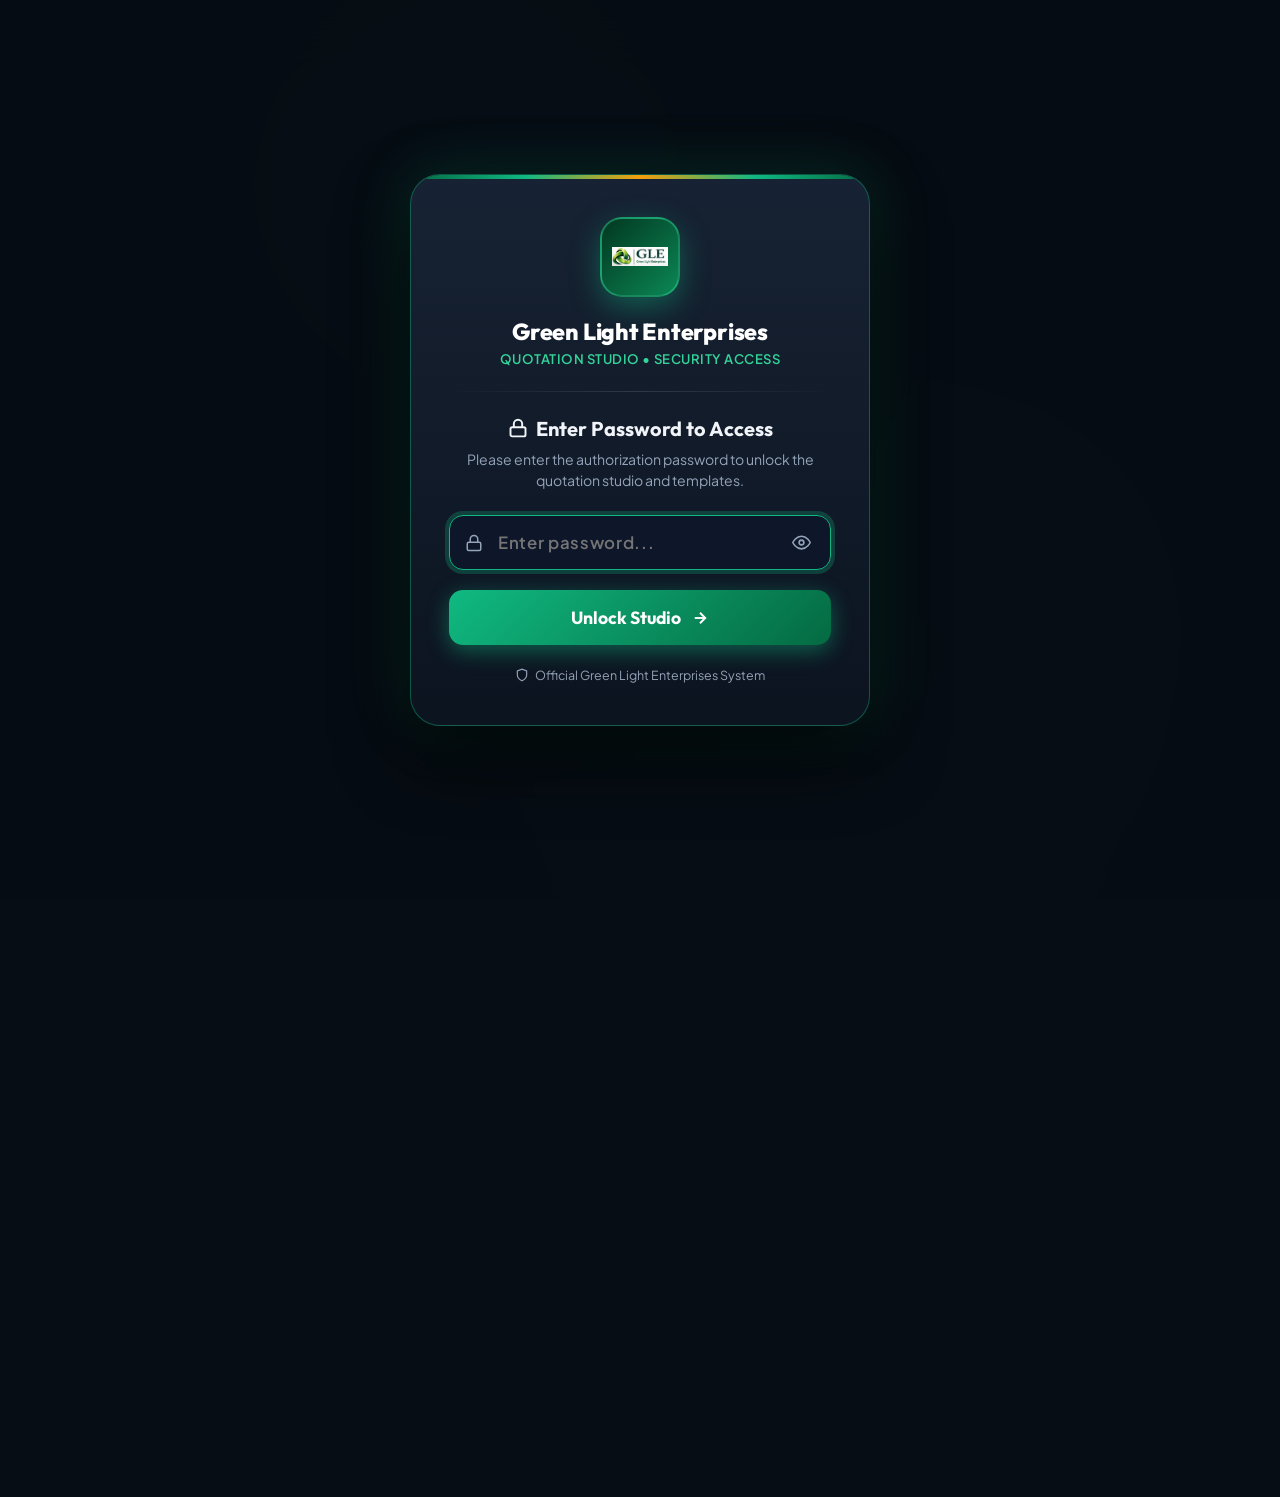
==== index.html @ 0f8c44bc "Add files via upload" ====
<!DOCTYPE html>
<html lang="en">
<head>
  <meta charset="UTF-8">
  <meta name="viewport" content="width=device-width, initial-scale=1.0">
  <title>Green Light Enterprises - Quotation Studio</title>
  <link rel="preconnect" href="https://fonts.googleapis.com">
  <link rel="preconnect" href="https://fonts.gstatic.com" crossorigin>
  <link href="https://fonts.googleapis.com/css2?family=Outfit:wght@400;500;600;700;800;900&family=Plus+Jakarta+Sans:wght@300;400;500;600;700;800&display=swap" rel="stylesheet">
  <script src="auth.js"></script>
  <style>
    :root {
      --primary-900: #023821;
      --primary-800: #044d2e;
      --primary-700: #056a42;
      --primary-600: #0b8754;
      --primary-500: #10b981;
      --primary-400: #34d399;
      --primary-300: #6ee7b7;
      --primary-100: #d1fae5;
      --primary-50: #ecfdf5;

      --accent-gold: #f59e0b;
      --accent-gold-light: #fef3c7;
      --accent-cyan: #06b6d4;

      --slate-950: #070d14;
      --slate-900: #0f172a;
      --slate-800: #1e293b;
      --slate-700: #334155;
      --slate-600: #475569;
      --slate-400: #94a3b8;
      --slate-300: #cbd5e1;
      --slate-100: #f1f5f9;
      --white: #ffffff;

      --font-heading: 'Outfit', -apple-system, BlinkMacSystemFont, 'Segoe UI', Roboto, sans-serif;
      --font-body: 'Plus Jakarta Sans', -apple-system, BlinkMacSystemFont, 'Segoe UI', Roboto, sans-serif;

      --radius-sm: 8px;
      --radius-md: 14px;
      --radius-lg: 22px;
      --radius-xl: 30px;
      --radius-full: 9999px;
    }

    *, *::before, *::after {
      box-sizing: border-box;
      margin: 0;
      padding: 0;
    }

    body {
      font-family: var(--font-body);
      background-color: var(--slate-950);
      color: var(--slate-100);
      min-height: 100vh;
      display: flex;
      flex-direction: column;
      overflow-x: hidden;
      position: relative;
      -webkit-font-smoothing: antialiased;
    }

    /* Ambient Dynamic Glowing Background */
    .bg-mesh {
      position: fixed;
      inset: 0;
      z-index: 0;
      pointer-events: none;
      overflow: hidden;
    }

    .glow-orb {
      position: absolute;
      border-radius: 50%;
      filter: blur(100px);
      opacity: 0.35;
      animation: floatPulse 12s ease-in-out infinite alternate;
    }

    .glow-orb-1 {
      top: -10%;
      left: 15%;
      width: 550px;
      height: 550px;
      background: radial-gradient(circle, #056a42 0%, #022917 70%);
    }

    .glow-orb-2 {
      bottom: -15%;
      right: 10%;
      width: 650px;
      height: 650px;
      background: radial-gradient(circle, #0b8754 0%, #064e3b 60%);
      animation-delay: -5s;
    }

    .glow-orb-3 {
      top: 40%;
      left: 65%;
      width: 400px;
      height: 400px;
      background: radial-gradient(circle, rgba(16, 185, 129, 0.4) 0%, transparent 70%);
      animation-delay: -8s;
    }

    .grid-overlay {
      position: absolute;
      inset: 0;
      background-image: 
        linear-gradient(rgba(255, 255, 255, 0.03) 1px, transparent 1px),
        linear-gradient(90deg, rgba(255, 255, 255, 0.03) 1px, transparent 1px);
      background-size: 40px 40px;
      mask-image: radial-gradient(ellipse at center, rgba(0, 0, 0, 0.8) 0%, transparent 80%);
      -webkit-mask-image: radial-gradient(ellipse at center, rgba(0, 0, 0, 0.8) 0%, transparent 80%);
    }

    @keyframes floatPulse {
      0% { transform: translate(0, 0) scale(1); }
      50% { transform: translate(30px, 20px) scale(1.08); }
      100% { transform: translate(-20px, 40px) scale(0.95); }
    }

    /* ==========================================================================
       1. SECURITY LOCK SCREEN (COMES FIRST)
       ========================================================================== */
    .lock-screen-wrapper {
      position: fixed;
      inset: 0;
      z-index: 99999;
      background: rgba(7, 13, 20, 0.96);
      backdrop-filter: blur(35px);
      -webkit-backdrop-filter: blur(35px);
      display: flex;
      align-items: center;
      justify-content: center;
      padding: 24px;
      transition: all 0.45s cubic-bezier(0.16, 1, 0.3, 1);
    }

    .lock-screen-wrapper.hidden {
      opacity: 0;
      visibility: hidden;
      pointer-events: none;
      transform: scale(1.05);
    }

    .lock-card {
      width: 100%;
      max-width: 460px;
      background: linear-gradient(180deg, rgba(24, 36, 54, 0.95) 0%, rgba(12, 20, 32, 0.98) 100%);
      border: 1px solid rgba(16, 185, 129, 0.4);
      border-radius: var(--radius-xl);
      padding: 42px 38px;
      text-align: center;
      box-shadow: 0 30px 70px rgba(0, 0, 0, 0.8), 0 0 60px rgba(16, 185, 129, 0.22);
      position: relative;
      overflow: hidden;
      animation: popIn 0.4s cubic-bezier(0.16, 1, 0.3, 1);
    }

    @keyframes popIn {
      from { opacity: 0; transform: translateY(20px) scale(0.95); }
      to { opacity: 1; transform: translateY(0) scale(1); }
    }

    .lock-card::before {
      content: '';
      position: absolute;
      top: 0;
      left: 0;
      right: 0;
      height: 4px;
      background: linear-gradient(90deg, #056a42, #10b981, #f59e0b, #10b981, #056a42);
    }

    .lock-logo-badge {
      width: 80px;
      height: 80px;
      margin: 0 auto 20px;
      border-radius: 22px;
      background: linear-gradient(135deg, #023821, #0b8754);
      border: 2px solid rgba(52, 211, 153, 0.45);
      display: flex;
      align-items: center;
      justify-content: center;
      padding: 10px;
      box-shadow: 0 10px 30px rgba(16, 185, 129, 0.4);
    }

    .lock-logo-badge img {
      max-width: 100%;
      max-height: 100%;
      object-fit: contain;
    }

    .lock-brand-name {
      font-family: var(--font-heading);
      font-size: 1.45rem;
      font-weight: 800;
      color: #fff;
      letter-spacing: -0.01em;
      margin-bottom: 4px;
    }

    .lock-brand-sub {
      font-size: 0.82rem;
      color: var(--primary-400);
      font-weight: 600;
      letter-spacing: 0.04em;
      text-transform: uppercase;
      margin-bottom: 24px;
    }

    .lock-divider {
      height: 1px;
      background: linear-gradient(90deg, transparent, rgba(255, 255, 255, 0.12), transparent);
      margin-bottom: 24px;
    }

    .lock-headline {
      font-family: var(--font-heading);
      font-size: 1.25rem;
      font-weight: 700;
      color: #f1f5f9;
      margin-bottom: 8px;
      display: flex;
      align-items: center;
      justify-content: center;
      gap: 8px;
    }

    .lock-desc {
      font-size: 0.88rem;
      color: var(--slate-400);
      line-height: 1.5;
      margin-bottom: 24px;
    }

    .lock-input-group {
      margin-bottom: 20px;
      text-align: left;
    }

    .lock-input-wrapper {
      position: relative;
      display: flex;
      align-items: center;
    }

    .lock-input-icon {
      position: absolute;
      left: 16px;
      color: var(--slate-400);
      display: flex;
      align-items: center;
      pointer-events: none;
    }

    .lock-input {
      width: 100%;
      padding: 16px 50px 16px 48px;
      background: rgba(15, 23, 42, 0.9);
      border: 1.5px solid rgba(255, 255, 255, 0.16);
      border-radius: var(--radius-md);
      color: #ffffff;
      font-family: var(--font-body);
      font-size: 1.05rem;
      font-weight: 600;
      outline: none;
      transition: all 0.25s ease;
      letter-spacing: 0.04em;
    }

    .lock-input:focus {
      border-color: var(--primary-500);
      background: rgba(15, 23, 42, 0.98);
      box-shadow: 0 0 0 4px rgba(16, 185, 129, 0.25);
    }

    .lock-input.is-error {
      border-color: #ef4444;
      box-shadow: 0 0 0 4px rgba(239, 68, 68, 0.25);
      animation: shake 0.4s ease;
    }

    .lock-toggle-visibility {
      position: absolute;
      right: 14px;
      background: transparent;
      border: none;
      color: var(--slate-400);
      cursor: pointer;
      display: flex;
      align-items: center;
      padding: 6px;
      transition: color 0.2s ease;
    }

    .lock-toggle-visibility:hover {
      color: #ffffff;
    }

    .lock-error-text {
      display: none;
      margin-top: 10px;
      padding: 8px 12px;
      background: rgba(239, 68, 68, 0.15);
      border: 1px solid rgba(239, 68, 68, 0.35);
      border-radius: var(--radius-sm);
      font-size: 0.84rem;
      color: #fca5a5;
      font-weight: 600;
      align-items: center;
      gap: 8px;
    }

    .lock-submit-btn {
      width: 100%;
      padding: 16px;
      border-radius: var(--radius-md);
      border: none;
      background: linear-gradient(135deg, #10b981, #056a42);
      color: #ffffff;
      font-family: var(--font-heading);
      font-size: 1.1rem;
      font-weight: 700;
      cursor: pointer;
      display: flex;
      align-items: center;
      justify-content: center;
      gap: 10px;
      box-shadow: 0 6px 22px rgba(16, 185, 129, 0.45);
      transition: all 0.25s ease;
    }

    .lock-submit-btn:hover {
      background: linear-gradient(135deg, #34d399, #044d2e);
      box-shadow: 0 8px 28px rgba(16, 185, 129, 0.6);
      transform: translateY(-2px);
    }

    .lock-submit-btn:active {
      transform: translateY(0);
    }

    .lock-footer-info {
      margin-top: 22px;
      font-size: 0.78rem;
      color: var(--slate-400);
      display: flex;
      align-items: center;
      justify-content: center;
      gap: 6px;
    }

    @keyframes shake {
      0%, 100% { transform: translateX(0); }
      20%, 60% { transform: translateX(-8px); }
      40%, 80% { transform: translateX(8px); }
    }

    /* ==========================================================================
       2. MAIN APPLICATION CONTENT (SHOWN AFTER UNLOCK)
       ========================================================================== */
    .app-wrapper {
      position: relative;
      z-index: 1;
      width: 100%;
      max-width: 1240px;
      margin: 0 auto;
      padding: 32px 24px 48px;
      display: flex;
      flex-direction: column;
      flex: 1;
      opacity: 0;
      visibility: hidden;
      transform: translateY(15px);
      transition: opacity 0.5s ease, transform 0.5s ease, visibility 0.5s ease;
    }

    .app-wrapper.is-visible {
      opacity: 1;
      visibility: visible;
      transform: translateY(0);
    }

    /* Top Navigation / Brand Header */
    .top-header {
      display: flex;
      justify-content: space-between;
      align-items: center;
      padding: 16px 24px;
      background: rgba(15, 23, 42, 0.65);
      border: 1px solid rgba(255, 255, 255, 0.08);
      border-radius: var(--radius-lg);
      backdrop-filter: blur(20px);
      -webkit-backdrop-filter: blur(20px);
      box-shadow: 0 10px 30px rgba(0, 0, 0, 0.35);
      margin-bottom: 40px;
    }

    .brand-group {
      display: flex;
      align-items: center;
      gap: 16px;
    }

    .brand-logo-container {
      width: 48px;
      height: 48px;
      border-radius: var(--radius-md);
      background: linear-gradient(135deg, #023821, #0b8754);
      display: flex;
      align-items: center;
      justify-content: center;
      border: 1px solid rgba(52, 211, 153, 0.3);
      padding: 6px;
      box-shadow: 0 4px 15px rgba(16, 185, 129, 0.3);
    }

    .brand-logo-container img {
      max-width: 100%;
      max-height: 100%;
      object-fit: contain;
    }

    .brand-meta h2 {
      font-family: var(--font-heading);
      font-size: 1.25rem;
      font-weight: 700;
      color: #fff;
      letter-spacing: -0.01em;
      display: flex;
      align-items: center;
      gap: 8px;
    }

    .brand-meta p {
      font-size: 0.8rem;
      color: var(--primary-400);
      font-weight: 500;
      letter-spacing: 0.02em;
    }

    .header-actions-wrap {
      display: flex;
      align-items: center;
      gap: 12px;
    }

    .header-badge {
      display: inline-flex;
      align-items: center;
      gap: 8px;
      padding: 8px 16px;
      border-radius: var(--radius-full);
      background: rgba(16, 185, 129, 0.12);
      border: 1px solid rgba(16, 185, 129, 0.3);
      color: var(--primary-300);
      font-size: 0.82rem;
      font-weight: 600;
      letter-spacing: 0.02em;
    }

    .header-badge .live-dot {
      width: 8px;
      height: 8px;
      background: #10b981;
      border-radius: 50%;
      box-shadow: 0 0 10px #10b981;
      animation: pulseDot 2s infinite;
    }

    .lock-header-btn {
      display: inline-flex;
      align-items: center;
      gap: 6px;
      padding: 8px 14px;
      border-radius: var(--radius-full);
      background: rgba(239, 68, 68, 0.15);
      border: 1px solid rgba(239, 68, 68, 0.35);
      color: #fca5a5;
      font-family: var(--font-body);
      font-size: 0.82rem;
      font-weight: 600;
      cursor: pointer;
      transition: all 0.2s ease;
    }

    .lock-header-btn:hover {
      background: rgba(239, 68, 68, 0.25);
      border-color: #ef4444;
      color: #fff;
      transform: translateY(-1px);
    }

    @keyframes pulseDot {
      0%, 100% { opacity: 1; transform: scale(1); }
      50% { opacity: 0.4; transform: scale(1.3); }
    }

    /* Hero Section */
    .hero-center {
      text-align: center;
      max-width: 780px;
      margin: 0 auto 48px;
    }

    .hero-tag {
      display: inline-flex;
      align-items: center;
      gap: 8px;
      background: linear-gradient(90deg, rgba(5, 106, 66, 0.4), rgba(16, 185, 129, 0.15));
      border: 1px solid rgba(52, 211, 153, 0.3);
      color: var(--primary-300);
      font-size: 0.85rem;
      font-weight: 600;
      padding: 6px 18px;
      border-radius: var(--radius-full);
      text-transform: uppercase;
      letter-spacing: 0.06em;
      margin-bottom: 20px;
    }

    .hero-title {
      font-family: var(--font-heading);
      font-size: 3.2rem;
      font-weight: 800;
      line-height: 1.15;
      letter-spacing: -0.03em;
      color: #ffffff;
      margin-bottom: 18px;
    }

    .hero-title .gradient-text {
      background: linear-gradient(135deg, #ffffff 20%, #34d399 70%, #10b981 100%);
      -webkit-background-clip: text;
      -webkit-text-fill-color: transparent;
    }

    .hero-desc {
      font-size: 1.1rem;
      line-height: 1.65;
      color: var(--slate-400);
      font-weight: 400;
    }

    /* Keyboard Hint Notice */
    .keyboard-prompt {
      display: inline-flex;
      align-items: center;
      gap: 10px;
      background: rgba(30, 41, 59, 0.7);
      border: 1px solid rgba(255, 255, 255, 0.12);
      padding: 8px 18px;
      border-radius: var(--radius-full);
      font-size: 0.85rem;
      color: var(--slate-300);
      margin-top: 18px;
    }

    .kbd {
      display: inline-block;
      padding: 2px 8px;
      font-family: monospace;
      font-size: 0.85rem;
      font-weight: 700;
      color: #fff;
      background: rgba(16, 185, 129, 0.3);
      border: 1px solid rgba(16, 185, 129, 0.6);
      border-radius: 4px;
      box-shadow: 0 2px 0 rgba(0, 0, 0, 0.3);
    }

    /* Option Selection Cards Grid */
    .cards-grid {
      display: grid;
      grid-template-columns: repeat(2, 1fr);
      gap: 32px;
      margin-bottom: 48px;
    }

    /* Selection Card Styling */
    .option-card {
      position: relative;
      background: linear-gradient(180deg, rgba(22, 33, 50, 0.8) 0%, rgba(13, 22, 34, 0.95) 100%);
      border: 1px solid rgba(255, 255, 255, 0.1);
      border-radius: var(--radius-xl);
      padding: 36px 32px;
      display: flex;
      flex-direction: column;
      justify-content: space-between;
      backdrop-filter: blur(25px);
      -webkit-backdrop-filter: blur(25px);
      transition: all 0.35s cubic-bezier(0.16, 1, 0.3, 1);
      box-shadow: 0 15px 35px rgba(0, 0, 0, 0.4);
      text-decoration: none;
      color: inherit;
      cursor: pointer;
      overflow: hidden;
    }

    .option-card::before {
      content: '';
      position: absolute;
      top: 0;
      left: 0;
      right: 0;
      height: 4px;
      background: linear-gradient(90deg, transparent, var(--card-accent, #10b981), transparent);
      opacity: 0.6;
      transition: opacity 0.35s ease, height 0.35s ease;
    }

    .option-card.card-2 {
      --card-accent: #34d399;
    }

    .option-card.card-3 {
      --card-accent: #f59e0b;
      border-color: rgba(245, 158, 11, 0.3);
    }

    .option-card:hover {
      transform: translateY(-8px) scale(1.015);
      border-color: var(--card-accent, #10b981);
      box-shadow: 0 24px 50px rgba(0, 0, 0, 0.5), 0 0 40px rgba(16, 185, 129, 0.15);
    }

    .option-card.card-3:hover {
      box-shadow: 0 24px 50px rgba(0, 0, 0, 0.5), 0 0 40px rgba(245, 158, 11, 0.18);
    }

    .option-card:hover::before {
      opacity: 1;
      height: 6px;
    }

    /* Card Top Bar */
    .card-top {
      display: flex;
      justify-content: space-between;
      align-items: flex-start;
      margin-bottom: 24px;
    }

    .card-number-badge {
      width: 56px;
      height: 56px;
      border-radius: var(--radius-md);
      background: linear-gradient(135deg, rgba(2, 56, 33, 0.9), rgba(5, 106, 66, 0.9));
      border: 1px solid rgba(52, 211, 153, 0.35);
      display: flex;
      align-items: center;
      justify-content: center;
      font-family: var(--font-heading);
      font-size: 1.9rem;
      font-weight: 800;
      color: #fff;
      box-shadow: 0 6px 18px rgba(16, 185, 129, 0.25);
    }

    .card-3 .card-number-badge {
      background: linear-gradient(135deg, rgba(90, 50, 6, 0.9), rgba(180, 83, 9, 0.9));
      border-color: rgba(245, 158, 11, 0.45);
      box-shadow: 0 6px 18px rgba(245, 158, 11, 0.3);
    }

    .badge-pill {
      font-size: 0.78rem;
      font-weight: 700;
      text-transform: uppercase;
      letter-spacing: 0.08em;
      padding: 6px 14px;
      border-radius: var(--radius-full);
      background: rgba(255, 255, 255, 0.06);
      border: 1px solid rgba(255, 255, 255, 0.12);
      color: var(--slate-300);
    }

    .card-3 .badge-pill.popular {
      background: rgba(245, 158, 11, 0.15);
      border-color: rgba(245, 158, 11, 0.4);
      color: #fbbf24;
      display: flex;
      align-items: center;
      gap: 6px;
    }

    /* Card Details */
    .card-content-area {
      margin-bottom: 28px;
    }

    .card-title-row {
      display: flex;
      align-items: baseline;
      gap: 12px;
      margin-bottom: 10px;
    }

    .card-title {
      font-family: var(--font-heading);
      font-size: 1.85rem;
      font-weight: 700;
      color: #fff;
      letter-spacing: -0.02em;
    }

    .file-chip {
      font-family: monospace;
      font-size: 0.85rem;
      color: var(--primary-400);
      background: rgba(16, 185, 129, 0.12);
      padding: 3px 8px;
      border-radius: 6px;
      border: 1px solid rgba(16, 185, 129, 0.25);
    }

    .card-3 .file-chip {
      color: #fcd34d;
      background: rgba(245, 158, 11, 0.12);
      border-color: rgba(245, 158, 11, 0.3);
    }

    .card-description {
      font-size: 0.95rem;
      color: var(--slate-400);
      line-height: 1.6;
      margin-bottom: 24px;
    }

    /* Visual Document Mini Preview */
    .preview-doc-box {
      background: rgba(10, 16, 25, 0.85);
      border: 1px solid rgba(255, 255, 255, 0.08);
      border-radius: var(--radius-md);
      padding: 16px;
      margin-bottom: 24px;
      display: flex;
      flex-direction: column;
      gap: 10px;
    }

    .preview-header-sim {
      display: flex;
      justify-content: space-between;
      align-items: center;
      border-bottom: 1px solid rgba(255, 255, 255, 0.08);
      padding-bottom: 8px;
    }

    .sim-brand {
      display: flex;
      align-items: center;
      gap: 8px;
    }

    .sim-logo-dot {
      width: 12px;
      height: 12px;
      border-radius: 3px;
      background: var(--primary-500);
    }

    .sim-line {
      height: 8px;
      border-radius: 4px;
      background: rgba(255, 255, 255, 0.2);
    }

    .sim-line.w-40 { width: 40px; }
    .sim-line.w-80 { width: 80px; }
    .sim-line.w-120 { width: 120px; }

    .preview-items-stack {
      display: flex;
      flex-direction: column;
      gap: 8px;
    }

    .preview-row-item {
      display: flex;
      align-items: center;
      justify-content: space-between;
      background: rgba(255, 255, 255, 0.03);
      padding: 10px 14px;
      border-radius: var(--radius-sm);
      border-left: 3px solid var(--card-accent, #10b981);
      transition: background 0.2s ease;
    }

    .option-card:hover .preview-row-item {
      background: rgba(255, 255, 255, 0.06);
    }

    .item-spec-sim {
      display: flex;
      flex-direction: column;
      gap: 4px;
    }

    .item-label-txt {
      font-size: 0.82rem;
      font-weight: 600;
      color: #e2e8f0;
    }

    .item-sub-txt {
      font-size: 0.72rem;
      color: var(--slate-400);
    }

    .item-price-pill {
      font-family: var(--font-heading);
      font-size: 0.88rem;
      font-weight: 700;
      color: var(--primary-400);
      background: rgba(16, 185, 129, 0.12);
      padding: 4px 10px;
      border-radius: 6px;
    }

    .card-3 .item-price-pill {
      color: #fbbf24;
      background: rgba(245, 158, 11, 0.15);
    }

    /* Features List */
    .card-features-list {
      list-style: none;
      display: flex;
      flex-direction: column;
      gap: 10px;
      margin-bottom: 28px;
    }

    .card-features-list li {
      display: flex;
      align-items: center;
      gap: 10px;
      font-size: 0.88rem;
      color: var(--slate-300);
    }

    .card-features-list li svg {
      width: 18px;
      height: 18px;
      color: var(--card-accent, #10b981);
      flex-shrink: 0;
    }

    /* Big Action Button */
    .launch-btn {
      width: 100%;
      padding: 16px 24px;
      border-radius: var(--radius-md);
      font-family: var(--font-heading);
      font-size: 1.05rem;
      font-weight: 700;
      display: flex;
      align-items: center;
      justify-content: center;
      gap: 12px;
      background: linear-gradient(135deg, var(--primary-600), var(--primary-700));
      color: #ffffff;
      border: none;
      box-shadow: 0 4px 20px rgba(5, 106, 66, 0.4);
      transition: all 0.25s ease;
      position: relative;
      overflow: hidden;
    }

    .card-3 .launch-btn {
      background: linear-gradient(135deg, #d97706, #b45309);
      box-shadow: 0 4px 20px rgba(180, 83, 9, 0.4);
    }

    .option-card:hover .launch-btn {
      filter: brightness(1.15);
      box-shadow: 0 8px 25px rgba(16, 185, 129, 0.5);
      transform: translateY(-2px);
    }

    .card-3:hover .launch-btn {
      box-shadow: 0 8px 25px rgba(245, 158, 11, 0.5);
    }

    .launch-btn svg {
      transition: transform 0.25s ease;
    }

    .option-card:hover .launch-btn svg {
      transform: translateX(4px);
    }

    /* Bottom Features / Studio Banner */
    .studio-features-bar {
      background: rgba(15, 23, 42, 0.6);
      border: 1px solid rgba(255, 255, 255, 0.08);
      border-radius: var(--radius-lg);
      padding: 24px 32px;
      display: grid;
      grid-template-columns: repeat(4, 1fr);
      gap: 24px;
      backdrop-filter: blur(15px);
      -webkit-backdrop-filter: blur(15px);
    }

    .feature-point {
      display: flex;
      align-items: flex-start;
      gap: 14px;
    }

    .feature-icon-circle {
      width: 40px;
      height: 40px;
      border-radius: var(--radius-md);
      background: rgba(16, 185, 129, 0.12);
      border: 1px solid rgba(16, 185, 129, 0.25);
      color: var(--primary-400);
      display: flex;
      align-items: center;
      justify-content: center;
      flex-shrink: 0;
    }

    .feature-text h4 {
      font-family: var(--font-heading);
      font-size: 0.95rem;
      font-weight: 600;
      color: #fff;
      margin-bottom: 3px;
    }

    .feature-text p {
      font-size: 0.78rem;
      color: var(--slate-400);
      line-height: 1.45;
    }

    /* Footer */
    .studio-footer {
      text-align: center;
      margin-top: 40px;
      padding-top: 24px;
      border-top: 1px solid rgba(255, 255, 255, 0.06);
      color: var(--slate-400);
      font-size: 0.85rem;
    }

    .studio-footer p strong {
      color: #e2e8f0;
    }

    /* Responsive */
    @media (max-width: 900px) {
      .cards-grid {
        grid-template-columns: 1fr;
        gap: 24px;
      }

      .studio-features-bar {
        grid-template-columns: repeat(2, 1fr);
        gap: 20px;
      }

      .hero-title {
        font-size: 2.5rem;
      }
    }

    @media (max-width: 600px) {
      .top-header {
        flex-direction: column;
        align-items: flex-start;
        gap: 12px;
      }

      .studio-features-bar {
        grid-template-columns: 1fr;
      }

      .hero-title {
        font-size: 2rem;
      }

      .lock-card {
        padding: 32px 22px;
      }
    }
  </style>
</head>
<body>

  <!-- Dynamic Ambient Lighting Background -->
  <div class="bg-mesh" aria-hidden="true">
    <div class="glow-orb glow-orb-1"></div>
    <div class="glow-orb glow-orb-2"></div>
    <div class="glow-orb glow-orb-3"></div>
    <div class="grid-overlay"></div>
  </div>

  <!-- 1. FIRST SCREEN: SECURITY LOCK SCREEN -->
  <div class="lock-screen-wrapper" id="lockWrapper">
    <div class="lock-card" id="lockCard">
      <div class="lock-logo-badge">
        <img src="logo.png" alt="Green Light Enterprises Logo">
      </div>

      <h1 class="lock-brand-name">Green Light Enterprises</h1>
      <p class="lock-brand-sub">Quotation Studio • Security Access</p>

      <div class="lock-divider"></div>

      <div class="lock-headline">
        <svg width="20" height="20" viewBox="0 0 24 24" fill="none" stroke="currentColor" stroke-width="2.3"><rect x="3" y="11" width="18" height="11" rx="2" ry="2"/><path d="M7 11V7a5 5 0 0 1 10 0v4"/></svg>
        <span>Enter Password to Access</span>
      </div>
      <p class="lock-desc">
        Please enter the authorization password to unlock the quotation studio and templates.
      </p>

      <form id="lockForm" onsubmit="event.preventDefault(); submitUnlock();">
        <div class="lock-input-group">
          <div class="lock-input-wrapper">
            <span class="lock-input-icon">
              <svg width="18" height="18" viewBox="0 0 24 24" fill="none" stroke="currentColor" stroke-width="2">
                <rect x="3" y="11" width="18" height="11" rx="2" ry="2"/>
                <path d="M7 11V7a5 5 0 0 1 10 0v4"/>
              </svg>
            </span>
            <input 
              type="password" 
              id="passwordInput" 
              class="lock-input" 
              placeholder="Enter password..." 
              autocomplete="current-password"
              autofocus
              required
            >
            <button type="button" class="lock-toggle-visibility" id="togglePasswordBtn" title="Show / Hide password">
              <svg id="eyeIcon" width="19" height="19" viewBox="0 0 24 24" fill="none" stroke="currentColor" stroke-width="2">
                <path d="M1 12s4-8 11-8 11 8 11 8-4 8-11 8-11-8-11-8z"/>
                <circle cx="12" cy="12" r="3"/>
              </svg>
            </button>
          </div>
          <div class="lock-error-text" id="lockErrorMsg">
            <svg width="16" height="16" viewBox="0 0 24 24" fill="none" stroke="currentColor" stroke-width="2.2"><circle cx="12" cy="12" r="10"/><line x1="12" y1="8" x2="12" y2="12"/><line x1="12" y1="16" x2="12.01" y2="16"/></svg>
            <span>මුරපදය වැරදියි (Incorrect Password)! Please try again.</span>
          </div>
        </div>

        <button type="submit" class="lock-submit-btn" id="unlockBtn">
          <span>Unlock Studio</span>
          <svg width="18" height="18" viewBox="0 0 24 24" fill="none" stroke="currentColor" stroke-width="2.5"><path d="M5 12h14"/><path d="m12 5 7 7-7 7"/></svg>
        </button>
      </form>

      <div class="lock-footer-info">
        <svg width="14" height="14" viewBox="0 0 24 24" fill="none" stroke="currentColor" stroke-width="2"><path d="M12 22s8-4 8-10V5l-8-3-8 3v7c0 6 8 10 8 10z"/></svg>
        <span>Official Green Light Enterprises System</span>
      </div>
    </div>
  </div>

  <!-- 2. SECOND SCREEN: INTRO PAGE OPTIONS (REVEALED AFTER UNLOCK) -->
  <div class="app-wrapper" id="appWrapper">
    <!-- Header -->
    <header class="top-header">
      <div class="brand-group">
        <div class="brand-logo-container">
          <img src="logo.png" alt="GLE Logo">
        </div>
        <div class="brand-meta">
          <h2>Green Light Enterprises</h2>
          <p>Stretch Film • PP Strapping • Industrial Packaging Solutions</p>
        </div>
      </div>
      <div class="header-actions-wrap">
        <div class="header-badge">
          <span class="live-dot"></span>
          <span>Unlocked (Tharanga)</span>
        </div>
        <button id="lockStudioBtn" class="lock-header-btn" title="Lock the application">
          <svg width="14" height="14" viewBox="0 0 24 24" fill="none" stroke="currentColor" stroke-width="2.2"><rect x="3" y="11" width="18" height="11" rx="2" ry="2"/><path d="M7 11V7a5 5 0 0 1 10 0v4"/></svg>
          <span>Lock</span>
        </button>
      </div>
    </header>

    <!-- Hero Content -->
    <main>
      <section class="hero-center">
        <div class="hero-tag">
          <svg width="14" height="14" viewBox="0 0 24 24" fill="none" stroke="currentColor" stroke-width="2.5"><polygon points="12 2 15.09 8.26 22 9.27 17 14.14 18.18 21.02 12 17.77 5.82 21.02 7 14.14 2 9.27 8.91 8.26 12 2"/></svg>
          Select Quotation Template
        </div>
        <h1 class="hero-title">
          Choose Your <span class="gradient-text">Quotation Layout</span>
        </h1>
        <p class="hero-desc">
          Select between the official <strong>2-Item Format</strong> or the comprehensive <strong>3-Item Format</strong> for Green Light Enterprises. Both editions come equipped with live in-place editing, font spacing controls, and one-click PDF printing.
        </p>

        <div class="keyboard-prompt">
          <span>⚡ Quick Key: Press <span class="kbd">2</span> for 2-Item or <span class="kbd">3</span> for 3-Item</span>
        </div>
      </section>

      <!-- Selection Cards -->
      <section class="cards-grid">
        <!-- Option 2 Card -->
        <a href="2.html" class="option-card card-2" id="optionCard2" aria-label="Open 2-Item Quotation">
          <div>
            <div class="card-top">
              <div class="card-number-badge">2</div>
              <span class="badge-pill">Dual-Item Edition</span>
            </div>

            <div class="card-content-area">
              <div class="card-title-row">
                <h2 class="card-title">2 Items Quotation</h2>
                <span class="file-chip">2.html</span>
              </div>
              <p class="card-description">
                Tailored for standard dual-grade quotes with concise item details, optimal white space, and clear dual total calculations.
              </p>

              <!-- Document Simulation Preview -->
              <div class="preview-doc-box">
                <div class="preview-header-sim">
                  <div class="sim-brand">
                    <div class="sim-logo-dot"></div>
                    <div class="sim-line w-80"></div>
                  </div>
                  <div class="sim-line w-40"></div>
                </div>

                <div class="preview-items-stack">
                  <div class="preview-row-item">
                    <div class="item-spec-sim">
                      <span class="item-label-txt">Item 01: Hand Grade Stretch Film</span>
                      <span class="item-sub-txt">500 mm × 300 m • 20 MCM • 1.9 kg</span>
                    </div>
                    <span class="item-price-pill">Rs. 1,650/-</span>
                  </div>
                  <div class="preview-row-item">
                    <div class="item-spec-sim">
                      <span class="item-label-txt">Item 02: Hand Grade Stretch Film</span>
                      <span class="item-sub-txt">500 mm × 300 m • 20 MCM • 1.9 kg</span>
                    </div>
                    <span class="item-price-pill">Rs. 1,650/-</span>
                  </div>
                </div>
              </div>

              <ul class="card-features-list">
                <li>
                  <svg viewBox="0 0 24 24" fill="none" stroke="currentColor" stroke-width="2.5"><polyline points="20 6 9 17 4 12"/></svg>
                  <span>2 Product specification blocks</span>
                </li>
                <li>
                  <svg viewBox="0 0 24 24" fill="none" stroke="currentColor" stroke-width="2.5"><polyline points="20 6 9 17 4 12"/></svg>
                  <span>Spacious A4 print formatting</span>
                </li>
                <li>
                  <svg viewBox="0 0 24 24" fill="none" stroke="currentColor" stroke-width="2.5"><polyline points="20 6 9 17 4 12"/></svg>
                  <span>Full in-place editing & text gap controls</span>
                </li>
              </ul>
            </div>
          </div>

          <div class="launch-btn">
            <span>Open 2-Item Quotation</span>
            <svg width="20" height="20" viewBox="0 0 24 24" fill="none" stroke="currentColor" stroke-width="2.5"><path d="M5 12h14"/><path d="m12 5 7 7-7 7"/></svg>
          </div>
        </a>

        <!-- Option 3 Card -->
        <a href="3.html" class="option-card card-3" id="optionCard3" aria-label="Open 3-Item Quotation">
          <div>
            <div class="card-top">
              <div class="card-number-badge">3</div>
              <span class="badge-pill popular">
                <svg width="14" height="14" viewBox="0 0 24 24" fill="currentColor"><polygon points="12 2 15.09 8.26 22 9.27 17 14.14 18.18 21.02 12 17.77 5.82 21.02 7 14.14 2 9.27 8.91 8.26 12 2"/></svg>
                Complete 3-Grade Edition
              </span>
            </div>

            <div class="card-content-area">
              <div class="card-title-row">
                <h2 class="card-title">3 Items Quotation</h2>
                <span class="file-chip">3.html</span>
              </div>
              <p class="card-description">
                Comprehensive 3-tier quotation including Machine Grade, Hand Grade, and Custom roll thickness options on a single executive sheet.
              </p>

              <!-- Document Simulation Preview -->
              <div class="preview-doc-box">
                <div class="preview-header-sim">
                  <div class="sim-brand">
                    <div class="sim-logo-dot" style="background:#f59e0b;"></div>
                    <div class="sim-line w-80"></div>
                  </div>
                  <div class="sim-line w-40"></div>
                </div>

                <div class="preview-items-stack">
                  <div class="preview-row-item">
                    <div class="item-spec-sim">
                      <span class="item-label-txt">Item 01: Hand Grade Stretch Film</span>
                      <span class="item-sub-txt">500 mm × 300 m • 20 MCM</span>
                    </div>
                    <span class="item-price-pill">Rs. 1,650/-</span>
                  </div>
                  <div class="preview-row-item">
                    <div class="item-spec-sim">
                      <span class="item-label-txt">Item 02: Hand Grade Stretch Film</span>
                      <span class="item-sub-txt">500 mm × 300 m • 20 MCM</span>
                    </div>
                    <span class="item-price-pill">Rs. 1,650/-</span>
                  </div>
                  <div class="preview-row-item">
                    <div class="item-spec-sim">
                      <span class="item-label-txt">Item 03: Machine / Extended Film</span>
                      <span class="item-sub-txt">500 mm × 300 m • 20 MCM</span>
                    </div>
                    <span class="item-price-pill">Rs. 1,650/-</span>
                  </div>
                </div>
              </div>

              <ul class="card-features-list">
                <li>
                  <svg viewBox="0 0 24 24" fill="none" stroke="currentColor" stroke-width="2.5"><polyline points="20 6 9 17 4 12"/></svg>
                  <span>3 Complete product grade line-items</span>
                </li>
                <li>
                  <svg viewBox="0 0 24 24" fill="none" stroke="currentColor" stroke-width="2.5"><polyline points="20 6 9 17 4 12"/></svg>
                  <span>Full terms, payment, and delivery clauses</span>
                </li>
                <li>
                  <svg viewBox="0 0 24 24" fill="none" stroke="currentColor" stroke-width="2.5"><polyline points="20 6 9 17 4 12"/></svg>
                  <span>Compact balanced A4 sheet engineering</span>
                </li>
              </ul>
            </div>
          </div>

          <div class="launch-btn">
            <span>Open 3-Item Quotation</span>
            <svg width="20" height="20" viewBox="0 0 24 24" fill="none" stroke="currentColor" stroke-width="2.5"><path d="M5 12h14"/><path d="m12 5 7 7-7 7"/></svg>
          </div>
        </a>
      </section>

      <!-- Bottom Feature Highlights -->
      <section class="studio-features-bar">
        <div class="feature-point">
          <div class="feature-icon-circle">
            <svg width="20" height="20" viewBox="0 0 24 24" fill="none" stroke="currentColor" stroke-width="2"><path d="M12 20h9"/><path d="M16.5 3.5a2.121 2.121 0 0 1 3 3L7 19l-4 1 1-4L16.5 3.5z"/></svg>
          </div>
          <div class="feature-text">
            <h4>Live In-Place Editing</h4>
            <p>Click any client name, item, or rate to update instantly before exporting.</p>
          </div>
        </div>

        <div class="feature-point">
          <div class="feature-icon-circle">
            <svg width="20" height="20" viewBox="0 0 24 24" fill="none" stroke="currentColor" stroke-width="2"><polyline points="4 7 4 4 20 4 20 7"/><line x1="9" y1="20" x2="15" y2="20"/><line x1="12" y1="4" x2="12" y2="20"/></svg>
          </div>
          <div class="feature-text">
            <h4>Sinhala & English Gap Control</h4>
            <p>Fine-tune word gap, line height, and text boldness with one slider.</p>
          </div>
        </div>

        <div class="feature-point">
          <div class="feature-icon-circle">
            <svg width="20" height="20" viewBox="0 0 24 24" fill="none" stroke="currentColor" stroke-width="2"><polyline points="6 9 6 2 18 2 18 9"/><path d="M6 18H4a2 2 0 0 1-2-2v-5a2 2 0 0 1 2-2h16a2 2 0 0 1 2 2v5a2 2 0 0 1-2 2h-2"/><rect x="6" y="14" width="12" height="8"/></svg>
          </div>
          <div class="feature-text">
            <h4>Print & Clean PDF Engine</h4>
            <p>Standardized 210mm × 297mm precision rendering with zero toolbar artifacts.</p>
          </div>
        </div>

        <div class="feature-point">
          <div class="feature-icon-circle">
            <svg width="20" height="20" viewBox="0 0 24 24" fill="none" stroke="currentColor" stroke-width="2"><path d="M12 22s8-4 8-10V5l-8-3-8 3v7c0 6 8 10 8 10z"/><path d="m9 12 2 2 4-4"/></svg>
          </div>
          <div class="feature-text">
            <h4>Official Security Seal</h4>
            <p>Includes authorized signatory blocks and Green Light Enterprises verification seals.</p>
          </div>
        </div>
      </section>
    </main>

    <!-- Footer -->
    <footer class="studio-footer">
      <p><strong>Green Light Enterprises</strong> • Premium Industrial Packaging Solutions • Official Quotation Engine</p>
    </footer>
  </div>

  <!-- Security Controller Logic -->
  <script>
    const lockWrapper = document.getElementById('lockWrapper');
    const appWrapper = document.getElementById('appWrapper');
    const passwordInput = document.getElementById('passwordInput');
    const lockErrorMsg = document.getElementById('lockErrorMsg');
    const togglePasswordBtn = document.getElementById('togglePasswordBtn');
    const lockStudioBtn = document.getElementById('lockStudioBtn');

    function checkAndApplyAuthState() {
      if (typeof isGleAuthenticated === 'function' && isGleAuthenticated()) {
        // Authenticated: Hide lock screen, show app
        lockWrapper.classList.add('hidden');
        appWrapper.classList.add('is-visible');
        document.body.style.overflow = '';
      } else {
        // Not authenticated: Show lock screen FIRST, hide app
        lockWrapper.classList.remove('hidden');
        appWrapper.classList.remove('is-visible');
        document.body.style.overflow = 'hidden';
        setTimeout(() => {
          passwordInput.focus();
        }, 150);
      }
    }

    function submitUnlock() {
      const entered = passwordInput.value;

      if (gleLogin(entered)) {
        // Success
        lockErrorMsg.style.display = 'none';
        passwordInput.classList.remove('is-error');
        passwordInput.value = '';
        
        // Reveal main app
        lockWrapper.classList.add('hidden');
        appWrapper.classList.add('is-visible');
        document.body.style.overflow = '';
      } else {
        // Failed
        lockErrorMsg.style.display = 'flex';
        passwordInput.classList.add('is-error');
        passwordInput.focus();
        passwordInput.select();
      }
    }

    // Toggle Password Visibility
    togglePasswordBtn.addEventListener('click', () => {
      if (passwordInput.type === 'password') {
        passwordInput.type = 'text';
        togglePasswordBtn.innerHTML = `
          <svg width="19" height="19" viewBox="0 0 24 24" fill="none" stroke="currentColor" stroke-width="2">
            <path d="M17.94 17.94A10.07 10.07 0 0 1 12 20c-7 0-11-8-11-8a18.45 18.45 0 0 1 5.06-5.94M9.9 4.24A9.12 9.12 0 0 1 12 4c7 0 11 8 11 8a18.5 18.5 0 0 1-2.16 3.19m-6.72-1.07a3 3 0 1 1-4.24-4.24"/>
            <line x1="1" y1="1" x2="23" y2="23"/>
          </svg>`;
      } else {
        passwordInput.type = 'password';
        togglePasswordBtn.innerHTML = `
          <svg width="19" height="19" viewBox="0 0 24 24" fill="none" stroke="currentColor" stroke-width="2">
            <path d="M1 12s4-8 11-8 11 8 11 8-4 8-11 8-11-8-11-8z"/>
            <circle cx="12" cy="12" r="3"/>
          </svg>`;
      }
    });

    if (lockStudioBtn) {
      lockStudioBtn.addEventListener('click', () => {
        gleLock();
      });
    }

    // Keyboard Shortcuts (only when unlocked)
    document.addEventListener('keydown', function(event) {
      if (!isGleAuthenticated()) return;
      if (['INPUT', 'TEXTAREA'].includes(document.activeElement.tagName)) return;

      if (event.key === '2') {
        const card2 = document.getElementById('optionCard2');
        if (card2) {
          card2.style.transform = 'scale(0.98)';
          setTimeout(() => { window.location.href = '2.html'; }, 150);
        }
      } else if (event.key === '3') {
        const card3 = document.getElementById('optionCard3');
        if (card3) {
          card3.style.transform = 'scale(0.98)';
          setTimeout(() => { window.location.href = '3.html'; }, 150);
        }
      }
    });

    // Check state immediately on load
    document.addEventListener('DOMContentLoaded', checkAndApplyAuthState);
    checkAndApplyAuthState();
  </script>
</body>
</html>
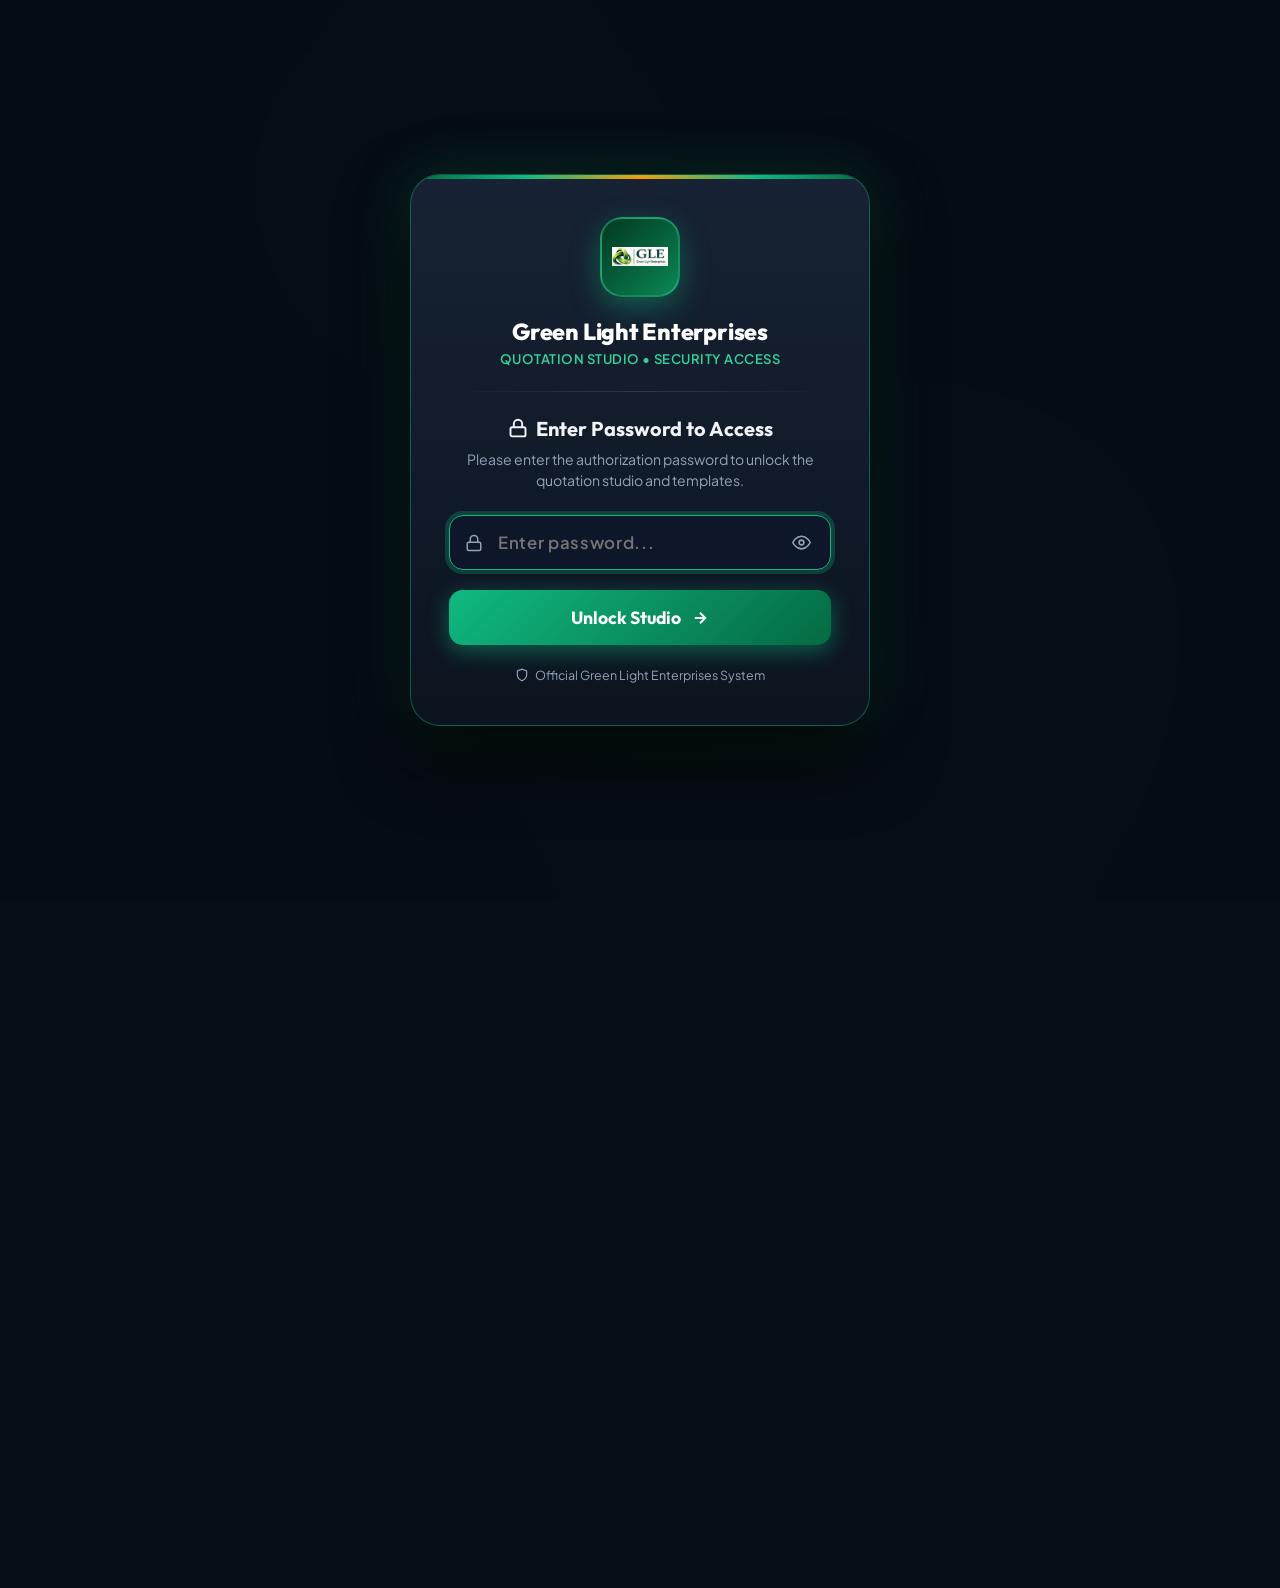
==== commit d71ae481: "Add files via upload" ====
--- a/index.html
+++ b/index.html
@@ -577,8 +577,8 @@
     /* Option Selection Cards Grid */
     .cards-grid {
       display: grid;
-      grid-template-columns: repeat(2, 1fr);
-      gap: 32px;
+      grid-template-columns: repeat(3, 1fr);
+      gap: 24px;
       margin-bottom: 48px;
     }
 
@@ -588,7 +588,7 @@
       background: linear-gradient(180deg, rgba(22, 33, 50, 0.8) 0%, rgba(13, 22, 34, 0.95) 100%);
       border: 1px solid rgba(255, 255, 255, 0.1);
       border-radius: var(--radius-xl);
-      padding: 36px 32px;
+      padding: 32px 28px;
       display: flex;
       flex-direction: column;
       justify-content: space-between;
@@ -612,6 +612,21 @@
       background: linear-gradient(90deg, transparent, var(--card-accent, #10b981), transparent);
       opacity: 0.6;
       transition: opacity 0.35s ease, height 0.35s ease;
+    }
+
+    .option-card.card-1 {
+      --card-accent: #06b6d4;
+      border-color: rgba(6, 182, 212, 0.3);
+    }
+
+    .option-card.card-1:hover {
+      box-shadow: 0 24px 50px rgba(0, 0, 0, 0.5), 0 0 40px rgba(6, 182, 212, 0.2);
+    }
+
+    .card-1 .card-number-badge {
+      background: linear-gradient(135deg, rgba(8, 51, 68, 0.9), rgba(14, 116, 144, 0.9));
+      border-color: rgba(6, 182, 212, 0.45);
+      box-shadow: 0 6px 18px rgba(6, 182, 212, 0.3);
     }
 
     .option-card.card-2 {
@@ -957,7 +972,7 @@
     }
 
     /* Responsive */
-    @media (max-width: 900px) {
+    @media (max-width: 1080px) {
       .cards-grid {
         grid-template-columns: 1fr;
         gap: 24px;
@@ -1104,16 +1119,77 @@
           Choose Your <span class="gradient-text">Quotation Layout</span>
         </h1>
         <p class="hero-desc">
-          Select between the official <strong>2-Item Format</strong> or the comprehensive <strong>3-Item Format</strong> for Green Light Enterprises. Both editions come equipped with live in-place editing, font spacing controls, and one-click PDF printing.
+          Select between the official <strong>1-Item Format</strong>, <strong>2-Item Format</strong>, or the comprehensive <strong>3-Item Format</strong> for Green Light Enterprises. All editions come equipped with live in-place editing, font spacing controls, and one-click PDF printing.
         </p>
 
         <div class="keyboard-prompt">
-          <span>⚡ Quick Key: Press <span class="kbd">2</span> for 2-Item or <span class="kbd">3</span> for 3-Item</span>
+          <span>⚡ Quick Key: Press <span class="kbd">1</span> for 1-Item, <span class="kbd">2</span> for 2-Item, or <span class="kbd">3</span> for 3-Item</span>
         </div>
       </section>
 
       <!-- Selection Cards -->
       <section class="cards-grid">
+        <!-- Option 1 Card -->
+        <a href="1.html" class="option-card card-1" id="optionCard1" aria-label="Open 1-Item Quotation">
+          <div>
+            <div class="card-top">
+              <div class="card-number-badge">1</div>
+              <span class="badge-pill">Single-Item Edition</span>
+            </div>
+
+            <div class="card-content-area">
+              <div class="card-title-row">
+                <h2 class="card-title">1 Item Quotation</h2>
+                <span class="file-chip">1.html</span>
+              </div>
+              <p class="card-description">
+                Tailored for focused single-product proposals. Generous executive spacing, highlighted specifications, and high-impact presentation.
+              </p>
+
+              <!-- Document Simulation Preview -->
+              <div class="preview-doc-box">
+                <div class="preview-header-sim">
+                  <div class="sim-brand">
+                    <div class="sim-logo-dot" style="background:#06b6d4;"></div>
+                    <div class="sim-line w-80"></div>
+                  </div>
+                  <div class="sim-line w-40"></div>
+                </div>
+
+                <div class="preview-items-stack">
+                  <div class="preview-row-item">
+                    <div class="item-spec-sim">
+                      <span class="item-label-txt">Item 01: Hand Grade Stretch Film</span>
+                      <span class="item-sub-txt">500 mm × 300 m • 20 MCM • 1.9 kg</span>
+                    </div>
+                    <span class="item-price-pill">Rs. 1,650/-</span>
+                  </div>
+                </div>
+              </div>
+
+              <ul class="card-features-list">
+                <li>
+                  <svg viewBox="0 0 24 24" fill="none" stroke="currentColor" stroke-width="2.5"><polyline points="20 6 9 17 4 12"/></svg>
+                  <span>1 Prominent executive product card</span>
+                </li>
+                <li>
+                  <svg viewBox="0 0 24 24" fill="none" stroke="currentColor" stroke-width="2.5"><polyline points="20 6 9 17 4 12"/></svg>
+                  <span>Spacious balanced A4 print layout</span>
+                </li>
+                <li>
+                  <svg viewBox="0 0 24 24" fill="none" stroke="currentColor" stroke-width="2.5"><polyline points="20 6 9 17 4 12"/></svg>
+                  <span>Full in-place editing & text gap controls</span>
+                </li>
+              </ul>
+            </div>
+          </div>
+
+          <div class="launch-btn">
+            <span>Open 1-Item Quotation</span>
+            <svg width="20" height="20" viewBox="0 0 24 24" fill="none" stroke="currentColor" stroke-width="2.5"><path d="M5 12h14"/><path d="m12 5 7 7-7 7"/></svg>
+          </div>
+        </a>
+
         <!-- Option 2 Card -->
         <a href="2.html" class="option-card card-2" id="optionCard2" aria-label="Open 2-Item Quotation">
           <div>
@@ -1389,7 +1465,13 @@
       if (!isGleAuthenticated()) return;
       if (['INPUT', 'TEXTAREA'].includes(document.activeElement.tagName)) return;
 
-      if (event.key === '2') {
+      if (event.key === '1') {
+        const card1 = document.getElementById('optionCard1');
+        if (card1) {
+          card1.style.transform = 'scale(0.98)';
+          setTimeout(() => { window.location.href = '1.html'; }, 150);
+        }
+      } else if (event.key === '2') {
         const card2 = document.getElementById('optionCard2');
         if (card2) {
           card2.style.transform = 'scale(0.98)';
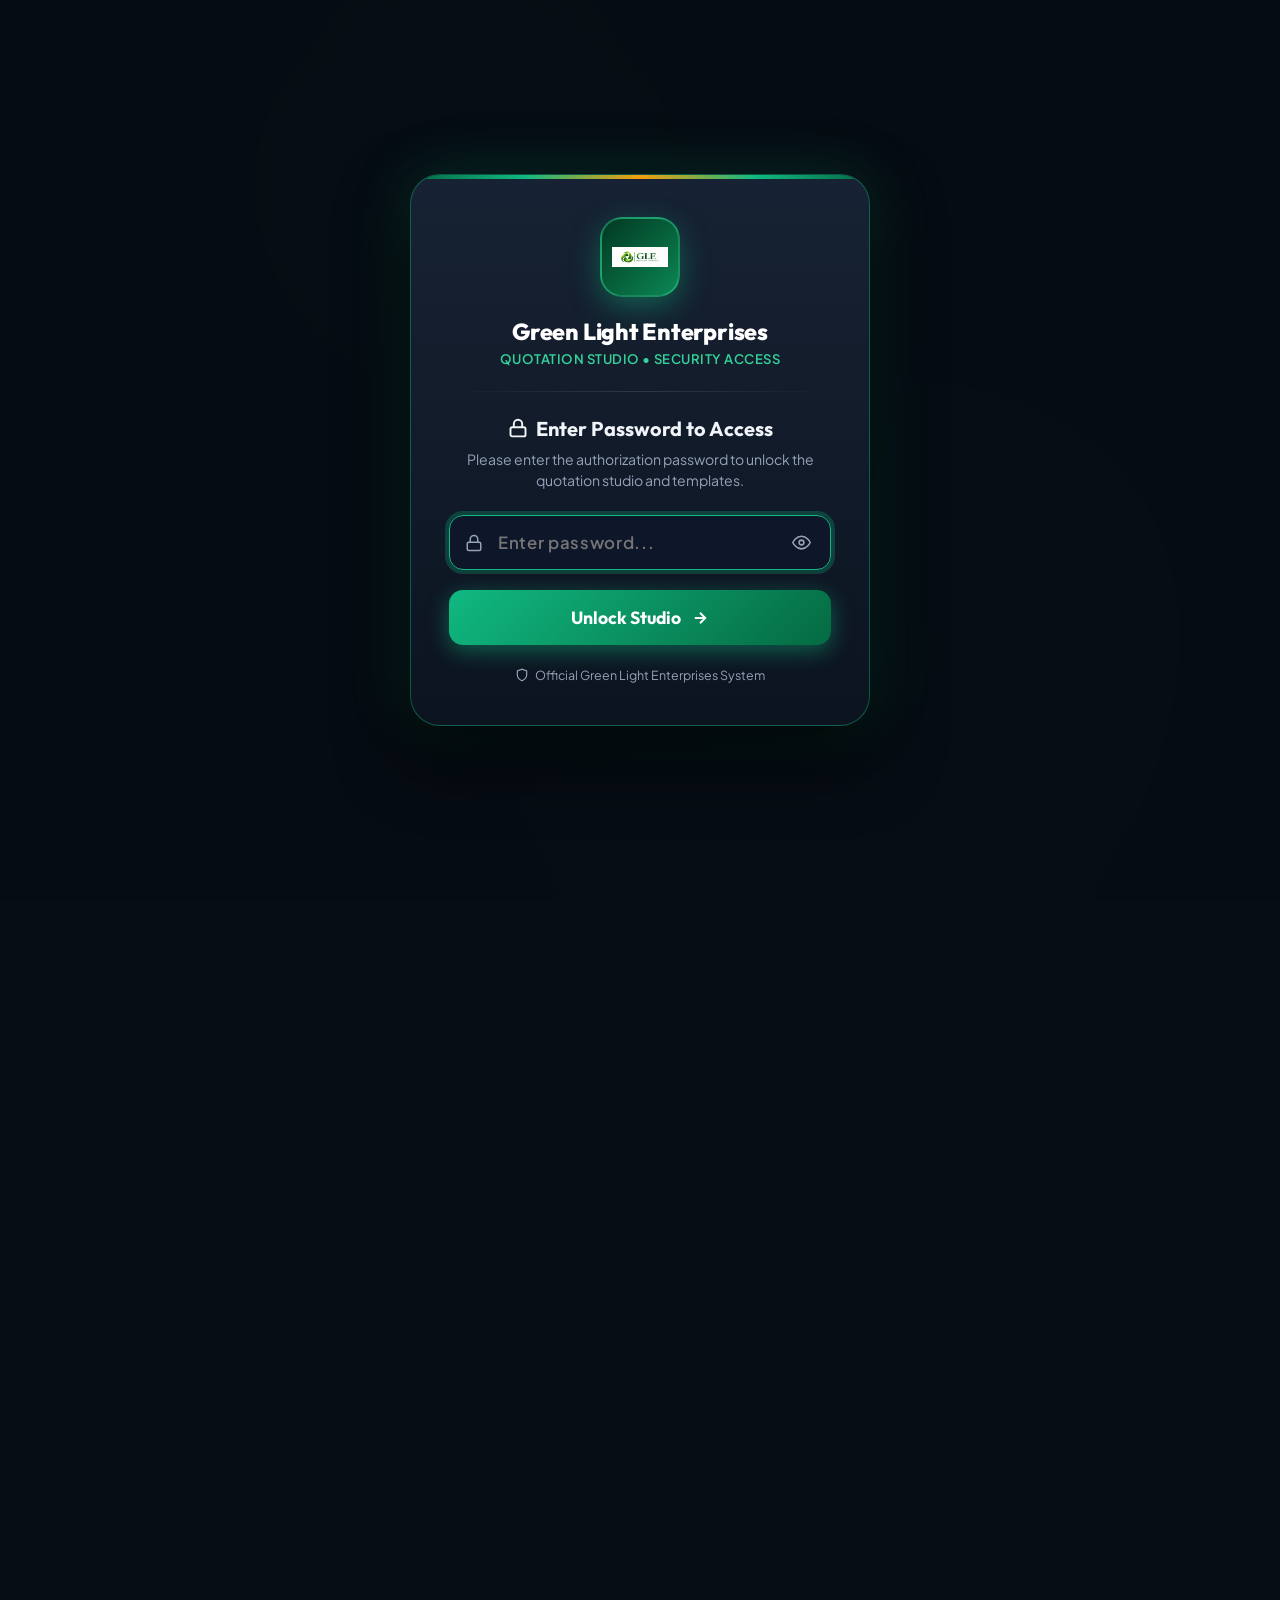
==== commit 68a19140: "Add files via upload" ====
--- a/index.html
+++ b/index.html
@@ -577,7 +577,7 @@
     /* Option Selection Cards Grid */
     .cards-grid {
       display: grid;
-      grid-template-columns: repeat(3, 1fr);
+      grid-template-columns: repeat(auto-fit, minmax(270px, 1fr));
       gap: 24px;
       margin-bottom: 48px;
     }
@@ -636,6 +636,38 @@
     .option-card.card-3 {
       --card-accent: #f59e0b;
       border-color: rgba(245, 158, 11, 0.3);
+    }
+
+    .option-card.card-invoice {
+      --card-accent: #10b981;
+      border-color: rgba(16, 185, 129, 0.35);
+    }
+
+    .option-card.card-invoice:hover {
+      box-shadow: 0 24px 50px rgba(0, 0, 0, 0.5), 0 0 40px rgba(16, 185, 129, 0.25);
+    }
+
+    .card-invoice .card-number-badge {
+      background: linear-gradient(135deg, rgba(2, 56, 33, 0.95), rgba(16, 185, 129, 0.9));
+      border-color: rgba(52, 211, 153, 0.5);
+      box-shadow: 0 6px 18px rgba(16, 185, 129, 0.35);
+      font-size: 1.15rem;
+      letter-spacing: 0.05em;
+    }
+
+    .card-invoice .badge-pill.invoice-pill {
+      background: rgba(16, 185, 129, 0.15);
+      border-color: rgba(16, 185, 129, 0.45);
+      color: #34d399;
+      display: flex;
+      align-items: center;
+      gap: 6px;
+    }
+
+    .card-invoice .file-chip {
+      color: #34d399;
+      background: rgba(16, 185, 129, 0.15);
+      border-color: rgba(52, 211, 153, 0.3);
     }
 
     .option-card:hover {
@@ -1116,14 +1148,14 @@
           Select Quotation Template
         </div>
         <h1 class="hero-title">
-          Choose Your <span class="gradient-text">Quotation Layout</span>
+          Choose Your <span class="gradient-text">Document Layout</span>
         </h1>
         <p class="hero-desc">
-          Select between the official <strong>1-Item Format</strong>, <strong>2-Item Format</strong>, or the comprehensive <strong>3-Item Format</strong> for Green Light Enterprises. All editions come equipped with live in-place editing, font spacing controls, and one-click PDF printing.
+          Select between the official <strong>1-Item Format</strong>, <strong>2-Item Format</strong>, <strong>3-Item Format</strong>, or the all-new <strong>Official Commercial Invoice Studio</strong> for Green Light Enterprises. All documents come equipped with live in-place editing, product presets, font spacing controls, and one-click PDF printing.
         </p>
 
         <div class="keyboard-prompt">
-          <span>⚡ Quick Key: Press <span class="kbd">1</span> for 1-Item, <span class="kbd">2</span> for 2-Item, or <span class="kbd">3</span> for 3-Item</span>
+          <span>⚡ Quick Key: Press <span class="kbd">1</span>, <span class="kbd">2</span>, <span class="kbd">3</span> for Quotations or <span class="kbd">4</span> / <span class="kbd">I</span> for Invoice</span>
         </div>
       </section>
 
@@ -1335,6 +1367,70 @@
             <svg width="20" height="20" viewBox="0 0 24 24" fill="none" stroke="currentColor" stroke-width="2.5"><path d="M5 12h14"/><path d="m12 5 7 7-7 7"/></svg>
           </div>
         </a>
+
+        <!-- Option 4 Card: Official Commercial Invoice -->
+        <a href="invoice.html" class="option-card card-invoice" id="optionCard4" aria-label="Open Official Invoice Studio">
+          <div>
+            <div class="card-top">
+              <div class="card-number-badge">INV</div>
+              <span class="badge-pill invoice-pill">
+                <svg width="14" height="14" viewBox="0 0 24 24" fill="none" stroke="currentColor" stroke-width="2.5"><path d="M14 2H6a2 2 0 0 0-2 2v16a2 2 0 0 0 2 2h12a2 2 0 0 0 2-2V8z"/><polyline points="14 2 14 8 20 8"/></svg>
+                Commercial Invoice
+              </span>
+            </div>
+
+            <div class="card-content-area">
+              <div class="card-title-row">
+                <h2 class="card-title">Official Invoice</h2>
+                <span class="file-chip">invoice.html</span>
+              </div>
+              <p class="card-description">
+                Official Green Light Enterprises invoice standard with live table calculations, Billed To customer details, itemized specs, subtotal, and total due.
+              </p>
+
+              <!-- Document Simulation Preview -->
+              <div class="preview-doc-box">
+                <div class="preview-header-sim">
+                  <div class="sim-brand">
+                    <div class="sim-logo-dot" style="background:#10b981;"></div>
+                    <div class="sim-line w-80"></div>
+                  </div>
+                  <span style="font-family:var(--font-heading); font-size:0.75rem; font-weight:800; color:#10b981;">INVOICE</span>
+                </div>
+
+                <div class="preview-items-stack">
+                  <div class="preview-row-item">
+                    <div class="item-spec-sim">
+                      <span class="item-label-txt">Stretch Film (21m x 500mm x 300m)</span>
+                      <span class="item-sub-txt">Qty: 1 • Unit: Rs. 1,850.00</span>
+                    </div>
+                    <span class="item-price-pill" style="background:#06593a; color:#fff;">Rs. 1,850.00</span>
+                  </div>
+                </div>
+              </div>
+
+              <ul class="card-features-list">
+                <li>
+                  <svg viewBox="0 0 24 24" fill="none" stroke="currentColor" stroke-width="2.5"><polyline points="20 6 9 17 4 12"/></svg>
+                  <span>Auto-calculating line items & subtotal</span>
+                </li>
+                <li>
+                  <svg viewBox="0 0 24 24" fill="none" stroke="currentColor" stroke-width="2.5"><polyline points="20 6 9 17 4 12"/></svg>
+                  <span>1-Click GLE packaging product presets</span>
+                </li>
+                <li>
+                  <svg viewBox="0 0 24 24" fill="none" stroke="currentColor" stroke-width="2.5"><polyline points="20 6 9 17 4 12"/></svg>
+                  <span>Official print-ready A4 PDF export</span>
+                </li>
+              </ul>
+            </div>
+          </div>
+
+          <div class="launch-btn" style="background: linear-gradient(135deg, #10b981, #06593a);">
+            <span>Open Invoice Studio</span>
+            <svg width="20" height="20" viewBox="0 0 24 24" fill="none" stroke="currentColor" stroke-width="2.5"><path d="M5 12h14"/><path d="m12 5 7 7-7 7"/></svg>
+          </div>
+        </a>
       </section>
 
       <!-- Bottom Feature Highlights -->
@@ -1483,6 +1579,12 @@
           card3.style.transform = 'scale(0.98)';
           setTimeout(() => { window.location.href = '3.html'; }, 150);
         }
+      } else if (event.key === '4' || event.key.toLowerCase() === 'i') {
+        const card4 = document.getElementById('optionCard4');
+        if (card4) {
+          card4.style.transform = 'scale(0.98)';
+          setTimeout(() => { window.location.href = 'invoice.html'; }, 150);
+        }
       }
     });
 
